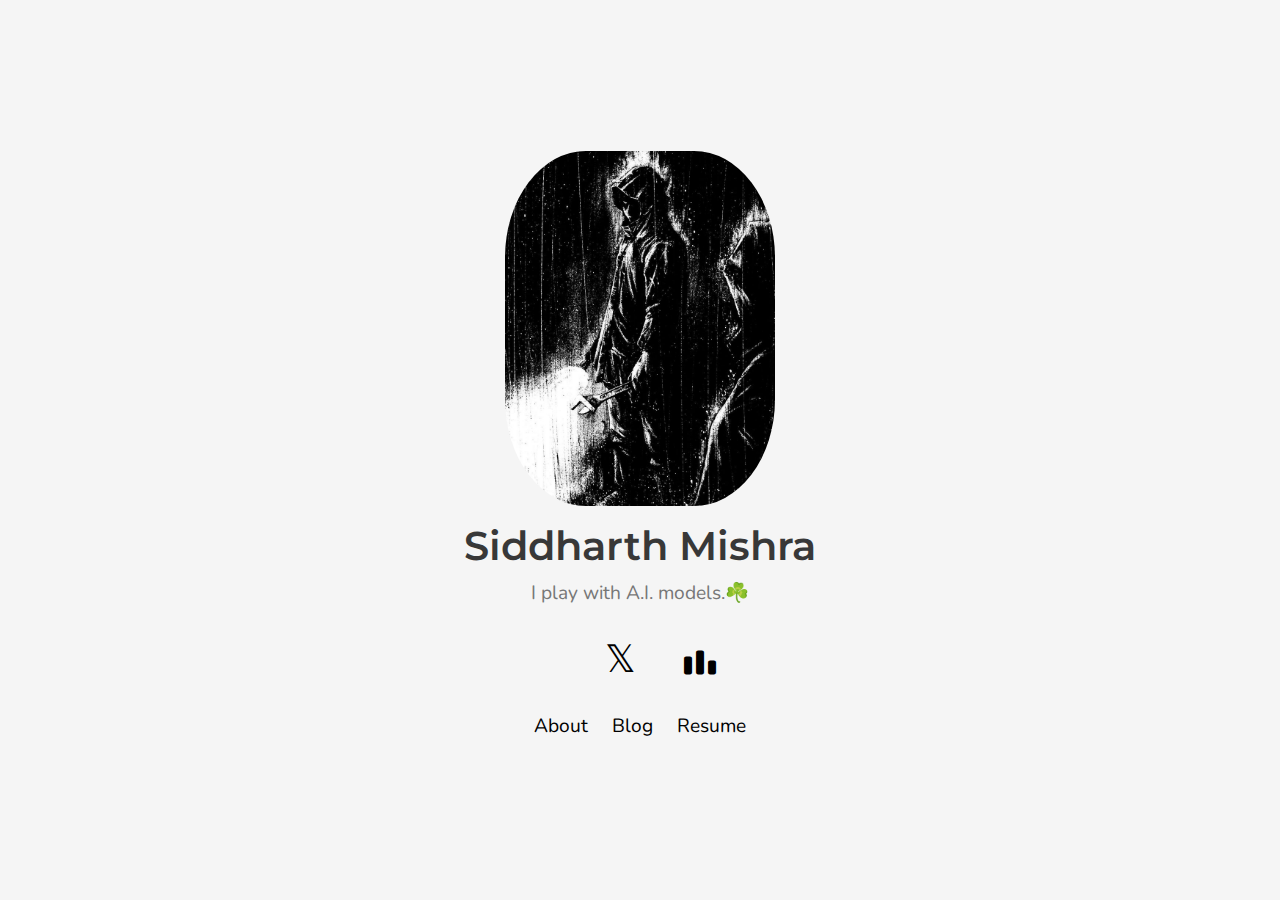
==== index.html @ 068086c6 "Update index.html" ====
<!DOCTYPE html>
<html lang="en">
<head>
    <meta charset="UTF-8">
    <meta name="viewport" content="width=device-width, initial-scale=1.0">
    <title>Siddharth Mishra | Home</title>
    <link href="https://fonts.googleapis.com/css2?family=Montserrat:wght@400;600&display=swap" rel="stylesheet">
    <link href="https://fonts.googleapis.com/css2?family=Nunito:wght@400;600&display=swap" rel="stylesheet">
    <link rel="icon" href="favicon.ico">
    <link rel="stylesheet" href="https://use.fontawesome.com/releases/v5.7.0/css/all.css" integrity="sha384-lZN37f5QGtY3VHgisS14W3ExzMWZxybE1SJSEsQp9S+oqd12jhcu+A56Ebc1zFSJ" crossorigin="anonymous">
    <link rel="stylesheet" href="./css/compcodicons.css"/>
    <style>
        body {
            font-family: 'Nunito', Arial, sans-serif;
            margin: 0;
            display: flex;
            flex-direction: column;
            align-items: center;
            justify-content: center;
            height: 100vh;
            background-color: #f5f5f5;
            text-align: center;
        }

        .name {
            font-family: 'Montserrat', sans-serif;
            font-weight: 600;
            font-size: 2.5em;
            margin: 0;
            color: #383838;
        }

        .tagline {
            font-size: 1.2em;
            color: #777;
            margin: 10px 0;
        }

        .links {
            margin: 20px 0;
        }

        .links a {
            margin: 0 10px;
            text-decoration: none;
            color: #000;
            font-size: 2em;
        }

        .links a:hover {
            color: #20c997;
        }

        .navigation a {
            display: inline-block;
            margin: 10px 10px;
            text-decoration: none;
            color: #000;
            font-size: 1.2em;
            position: relative;
        }

        .navigation a::after {
            content: '';
            display: block;
            width: 0;
            height: 2px;
            background: #20c997;
            transition: width .3s;
            position: absolute;
            left: 0;
            bottom: -5px;
        }

        .navigation a:hover::after {
            width: 100%;
        }

        .icon {
            font-size: 1.5em;
        }

        .profile-picture {
            width: 270px;
            height: 355px;
            border-radius: 30%;
            object-fit: cover; /* Ensures the image covers the area */
            object-position: 60% 45%; /* Centered horizontally, 10% down from the top */
            margin-bottom: 15px;
        }

        .fa-x {
            font-family: sans-serif; /* Use a sans-serif font */
            font-size: 1.2em; /* Adjust the font size as desired */
            color: #000; /* Set the color of the icon */
            transition: color 0.3s; /* Add a transition effect for hover */
        }
        
        .fa-x:hover {
            color: #20c997; /* Change color on hover */
        }
    </style>
</head>
<body>
    <img src="me.jpeg" alt="Siddharth Mishra" class="profile-picture">
    <div class="name">Siddharth Mishra</div>
    <div class="tagline">I play with A.I. models.☘️</div>
    <div class="links">
        <a href="https://github.com/xanderex-sid/" target="_blank" class="icon">
            <i class="fab fa-github"></i>
        </a>
        <a href="https://www.linkedin.com/in/iamsiddharthmishra/" target="_blank" class="icon">
            <i class="fab fa-linkedin"></i>
        </a>
        <a href="https://x.com/xanderex_sid" target="_blank" class="icon">
            <span class="fa-x">𝕏</span>
        </a>
        <a href="mailto:thesiddmishra@gmail.com" target="_blank" class="icon">
            <i class="far fa-envelope"></i>
        </a>
        <a href="https://codeforces.com/profile/xanderex-sid" target="_blank" class="icon">
            <i class="cci cci-codeforces"></i>
        </a>
    </div>
    <div class="navigation">
        <a href="about.html">About</a>
        <a href="blog.html">Blog</a>
        <a href="https://drive.google.com/drive/folders/1VZqvcikl8Run2dg1sEm4Vpf0BI_LRSZc" target="_blank">Resume</a>
    </div>

    <!-- Your content sections would go here -->
    
</body>
</html>
---- css/compcodicons.css ----
/*
 *  Compcodicons by Chris Schindlbeck (https://github.com/cschindlbeck)
 *  Fonts generated using FontForge - https://fontforge.org
 *  Licenses - Font: TODO
 */

@font-face {
    font-family: 'Compcodicons';
    font-style: normal;
    font-weight: 400;
    font-display: block;
    src: url('../fonts/compcodicons.eot');
    src: url('../fonts/compcodicons.eot') format('embedded-opentype'), url('../fonts/compcodicons.ttf') format('truetype'), url('../fonts/compcodicons.woff') format('woff'), url('../fonts/compcodicons.svg') format('svg');
}

.cci {
    font-family: 'Compcodicons';
    font-weight: 400;
    -moz-osx-font-smoothing: grayscale;
    -webkit-font-smoothing: antialiased;
    display: inline-block;
    font-style: normal;
    font-variant: normal;
    text-rendering: auto;
    line-height: 1;
}

.cci-codechef:before {
    content: "\e808";
}

.cci-codeforces:before {
    content: "\e809";
}

.cci-codersrank:before {
    content: "\e803";
}

.cci-coderwall:before {
    content: "\e807";
}

.cci-codesignal:before {
    content: "\e810";
}

.cci-codewars:before {
    content: "\e806";
}

.cci-geeksforgeeks:before {
    content: "\e805";
}

.cci-hackerearth:before {
    content: "\e80c";
}

.cci-hackerrank:before {
    content: "\e80a";
}

.cci-leetcode:before {
    content: "\e802";
}

.cci-topcoder:before {
    content: "\e804";
}

/* Namespace FontAwesome related styles to prevent conflicts */
.cci-fa-lg {
  font-size: 1.33333333em;
  line-height: 0.75em;
  vertical-align: -15%;
}
.cci-fa-2x {
  font-size: 2em;
}
.cci-fa-3x {
  font-size: 3em;
}
.cci-fa-4x {
  font-size: 4em;
}
.cci-fa-5x {
  font-size: 5em;
}
.cci-fa-fw {
  width: 1.28571429em;
  text-align: center;
}
.cci-fa-ul {
  padding-left: 0;
  margin-left: 2.14285714em;
  list-style-type: none;
}
.cci-fa-ul > li {
  position: relative;
}
.cci-fa-li {
  position: absolute;
  left: -2.14285714em;
  width: 2.14285714em;
  top: 0.14285714em;
  text-align: center;
}
.cci-fa-li.cci-fa-lg {
  left: -1.85714286em;
}
.cci-fa-border {
  padding: .2em .25em .15em;
  border: solid 0.08em #eeeeee;
  border-radius: .1em;
}
.cci-fa-pull-left {
  float: left;
}
.cci-fa-pull-right {
  float: right;
}
.cci-fa.cci-fa-pull-left {
  margin-right: .3em;
}
.cci-fa.cci-fa-pull-right {
  margin-left: .3em;
}
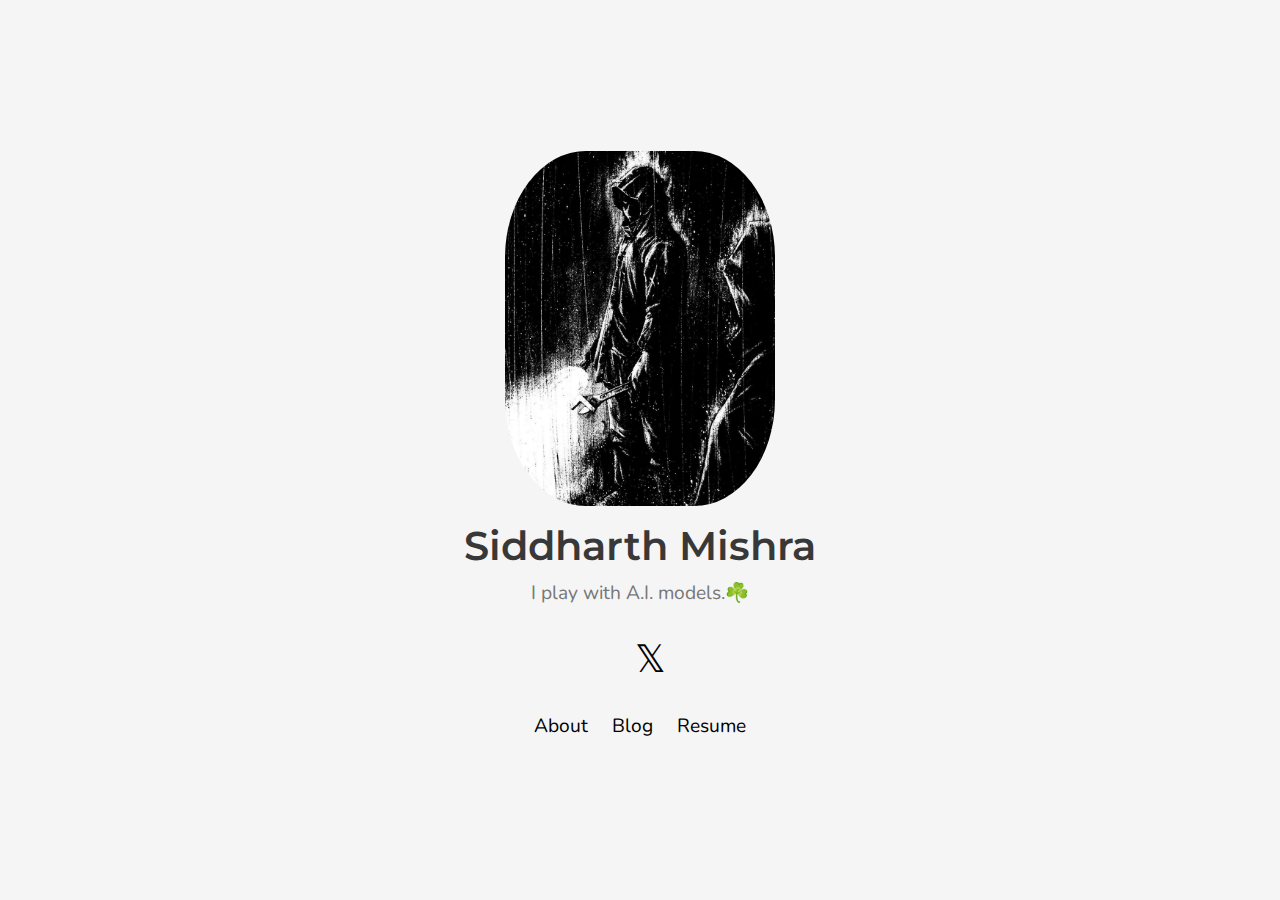
==== commit 326c4e6b: "Update index.html" ====
--- a/index.html
+++ b/index.html
@@ -118,9 +118,9 @@
         <a href="mailto:thesiddmishra@gmail.com" target="_blank" class="icon">
             <i class="far fa-envelope"></i>
         </a>
-        <a href="https://codeforces.com/profile/xanderex-sid" target="_blank" class="icon">
+<!--         <a href="https://codeforces.com/profile/xanderex-sid" target="_blank" class="icon">
             <i class="cci cci-codeforces"></i>
-        </a>
+        </a> -->
     </div>
     <div class="navigation">
         <a href="about.html">About</a>
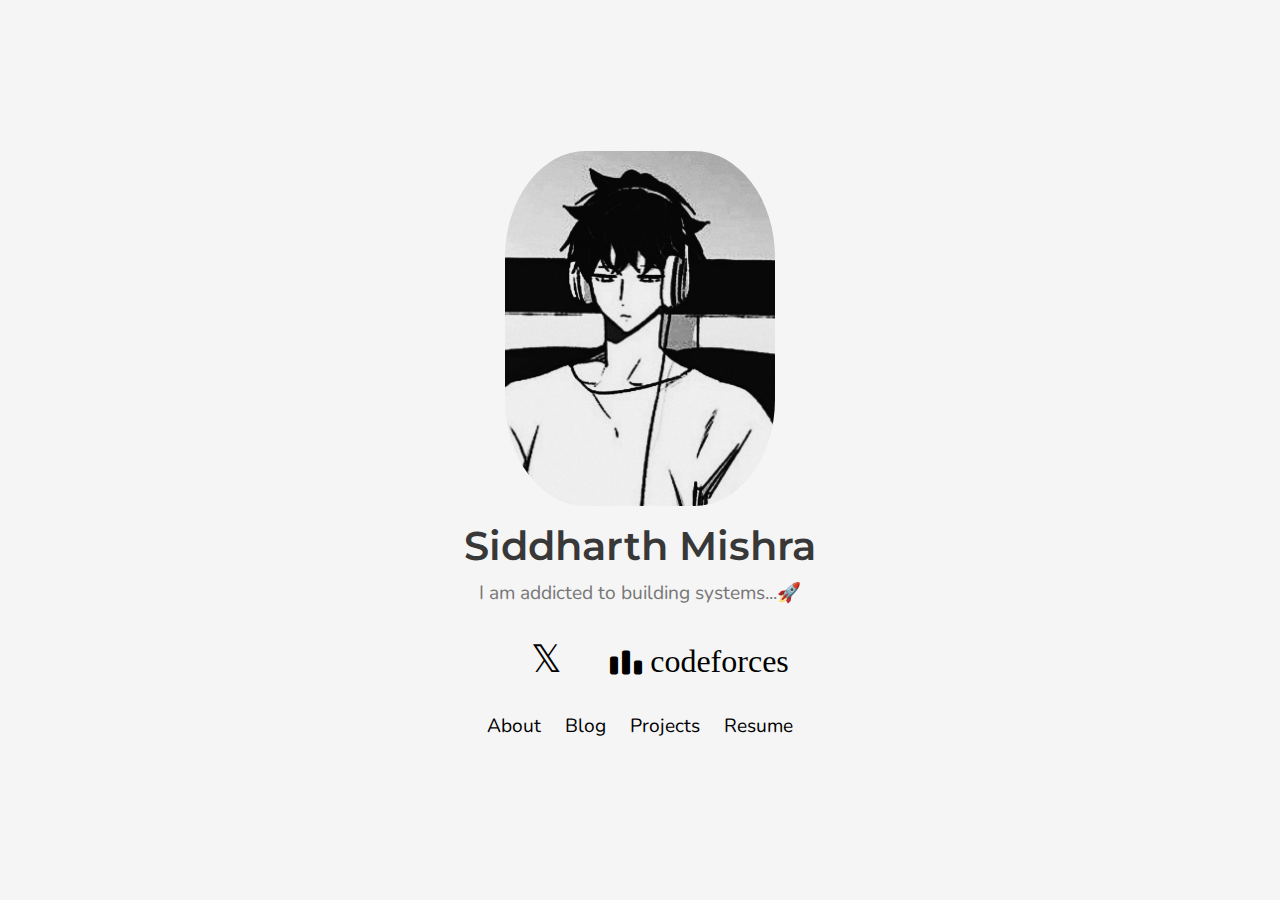
==== commit eb9d74ef: "added projects.html and new dp" ====
--- a/index.html
+++ b/index.html
@@ -104,7 +104,7 @@
 <body>
     <img src="me.jpeg" alt="Siddharth Mishra" class="profile-picture">
     <div class="name">Siddharth Mishra</div>
-    <div class="tagline">I play with A.I. models.☘️</div>
+    <div class="tagline">I am addicted to building systems...🚀</div>
     <div class="links">
         <a href="https://github.com/xanderex-sid/" target="_blank" class="icon">
             <i class="fab fa-github"></i>
@@ -118,13 +118,14 @@
         <a href="mailto:thesiddmishra@gmail.com" target="_blank" class="icon">
             <i class="far fa-envelope"></i>
         </a>
-<!--         <a href="https://codeforces.com/profile/xanderex-sid" target="_blank" class="icon">
-            <i class="cci cci-codeforces"></i>
-        </a> -->
+        <a href="https://codeforces.com/profile/xanderex-sid" target="_blank" class="icon">
+            <i class="cci cci-codeforces"> codeforces</i>
+        </a>
     </div>
     <div class="navigation">
         <a href="about.html">About</a>
         <a href="blog.html">Blog</a>
+        <a href="projects.html">Projects</a>
         <a href="https://drive.google.com/drive/folders/1VZqvcikl8Run2dg1sEm4Vpf0BI_LRSZc" target="_blank">Resume</a>
     </div>
 
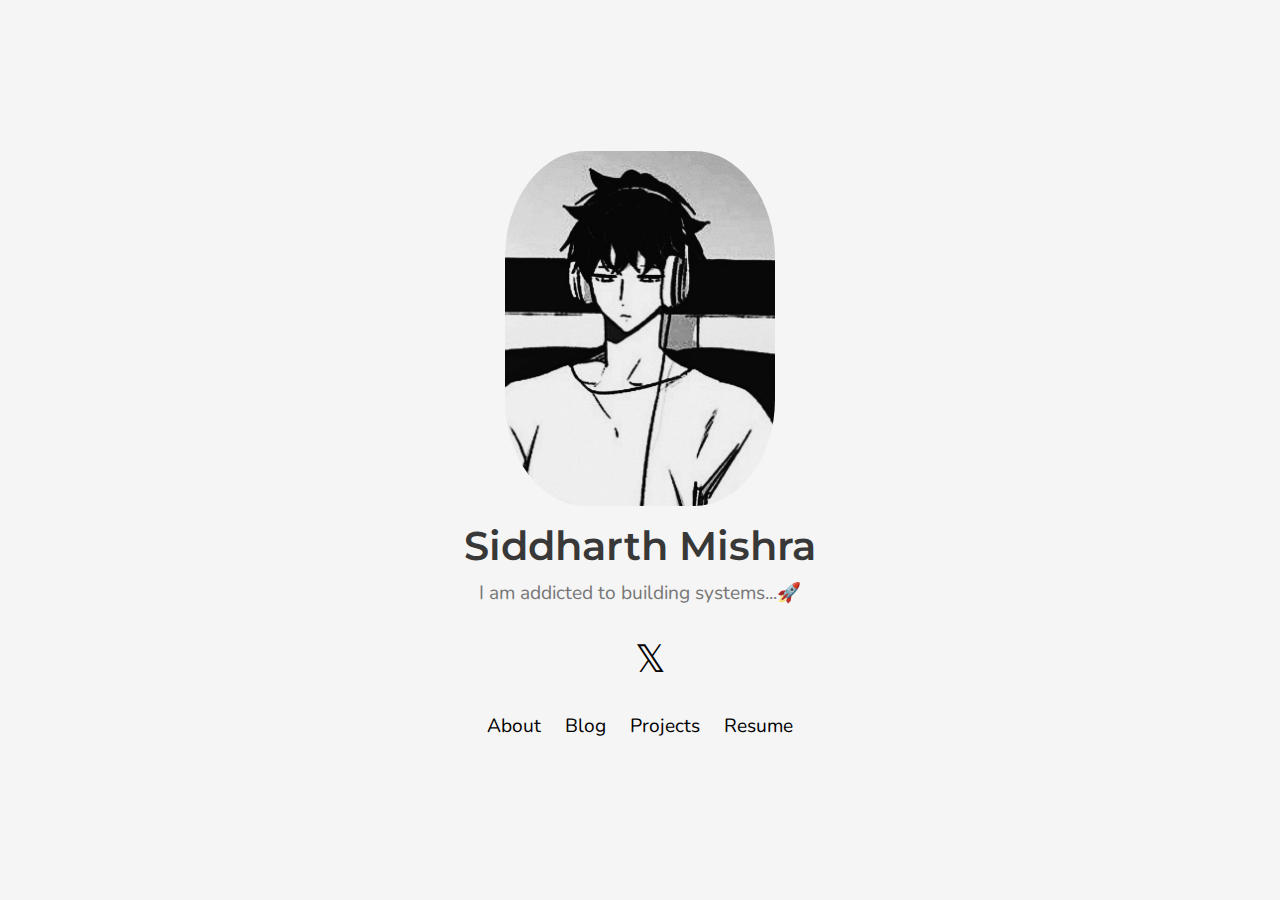
==== commit 9c2aaeaf: "Update index.html" ====
--- a/index.html
+++ b/index.html
@@ -118,9 +118,9 @@
         <a href="mailto:thesiddmishra@gmail.com" target="_blank" class="icon">
             <i class="far fa-envelope"></i>
         </a>
-        <a href="https://codeforces.com/profile/xanderex-sid" target="_blank" class="icon">
+<!--         <a href="https://codeforces.com/profile/xanderex-sid" target="_blank" class="icon">
             <i class="cci cci-codeforces"> codeforces</i>
-        </a>
+        </a> -->
     </div>
     <div class="navigation">
         <a href="about.html">About</a>
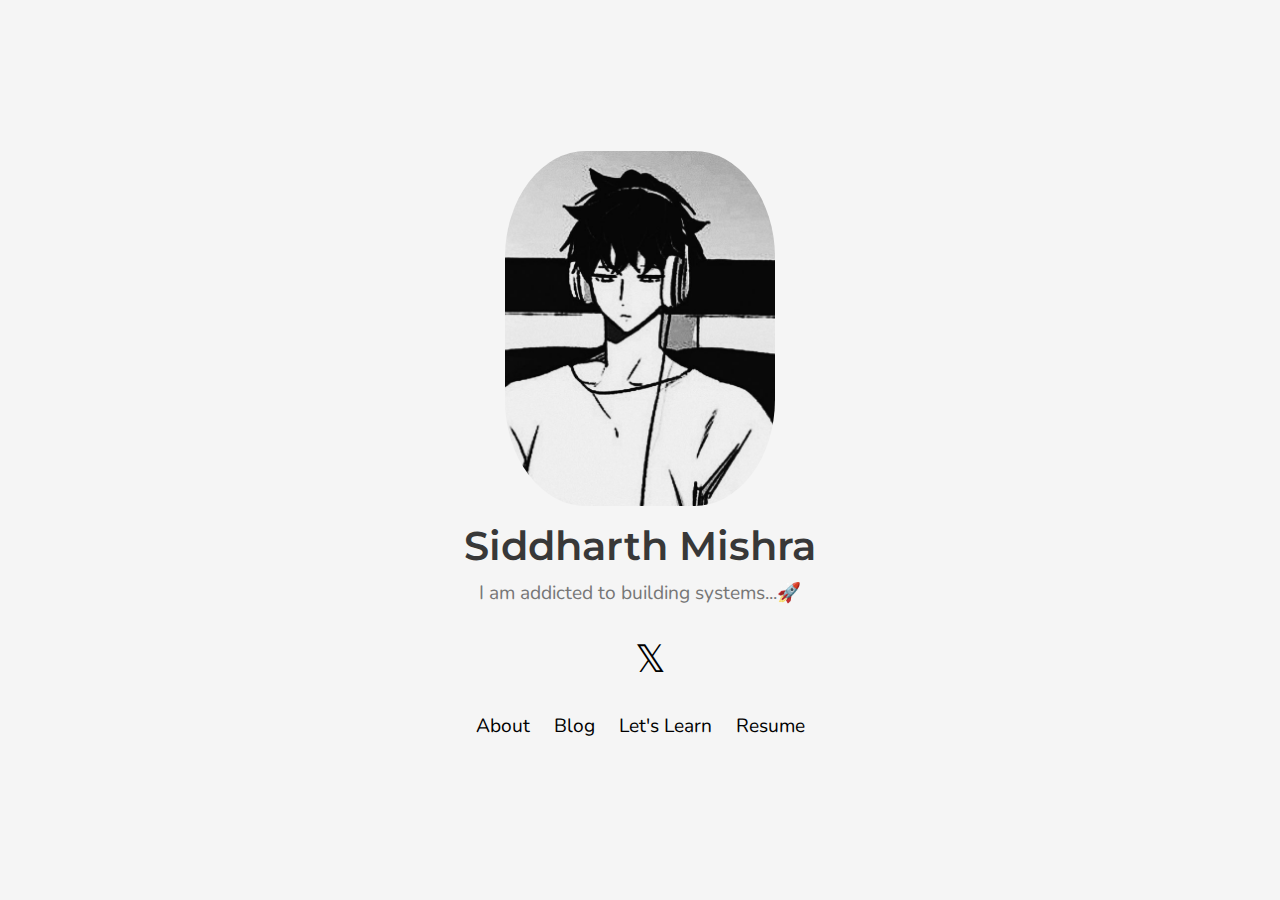
==== commit f660b791: "made little changes, change name of projects" ====
--- a/index.html
+++ b/index.html
@@ -125,7 +125,7 @@
     <div class="navigation">
         <a href="about.html">About</a>
         <a href="blog.html">Blog</a>
-        <a href="projects.html">Projects</a>
+        <a href="projects.html">Let's Learn</a>
         <a href="https://drive.google.com/drive/folders/1VZqvcikl8Run2dg1sEm4Vpf0BI_LRSZc" target="_blank">Resume</a>
     </div>
 
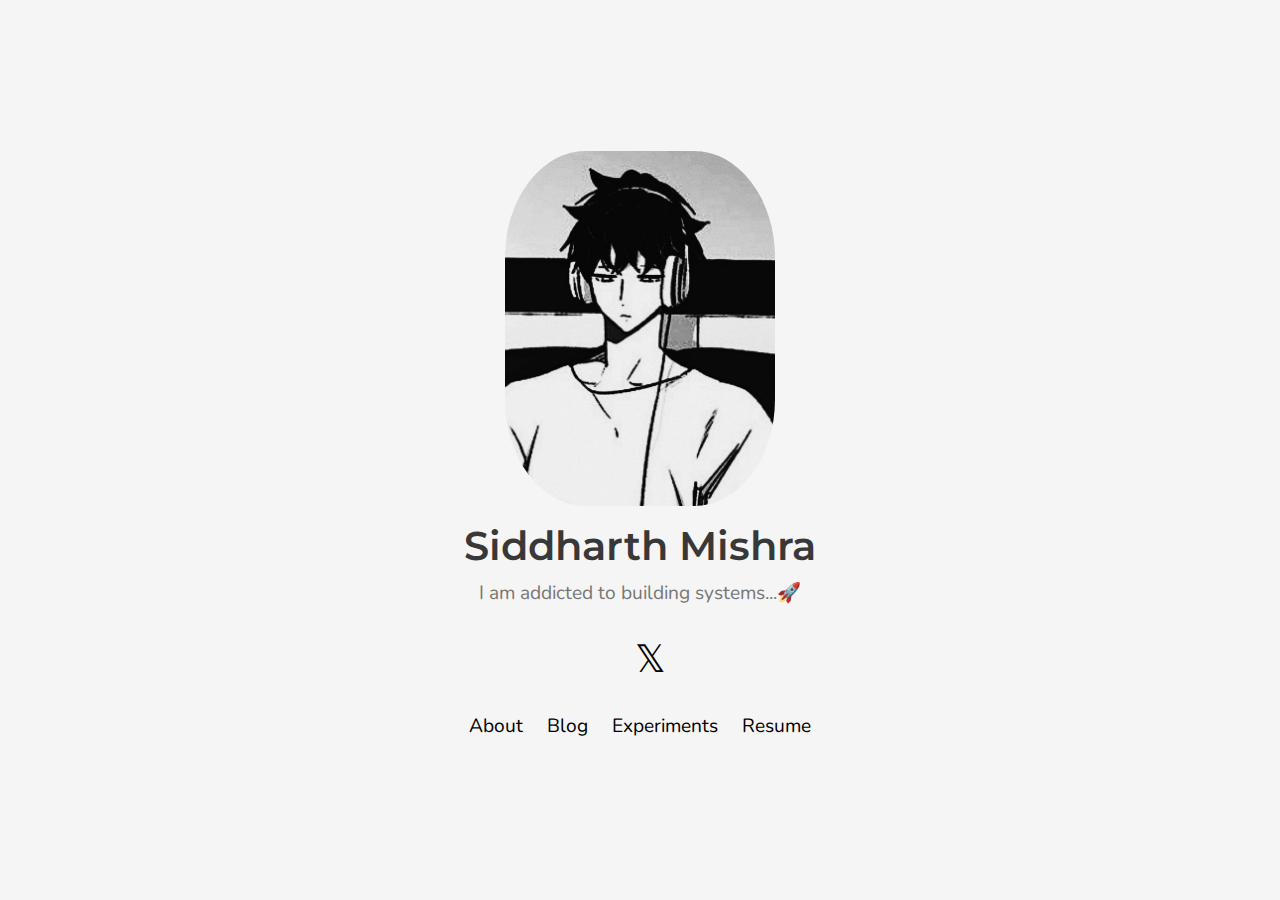
==== commit 5288735e: "project -> experiments" ====
--- a/index.html
+++ b/index.html
@@ -125,7 +125,7 @@
     <div class="navigation">
         <a href="about.html">About</a>
         <a href="blog.html">Blog</a>
-        <a href="projects.html">Let's Learn</a>
+        <a href="projects.html">Experiments</a>
         <a href="https://drive.google.com/drive/folders/1VZqvcikl8Run2dg1sEm4Vpf0BI_LRSZc" target="_blank">Resume</a>
     </div>
 
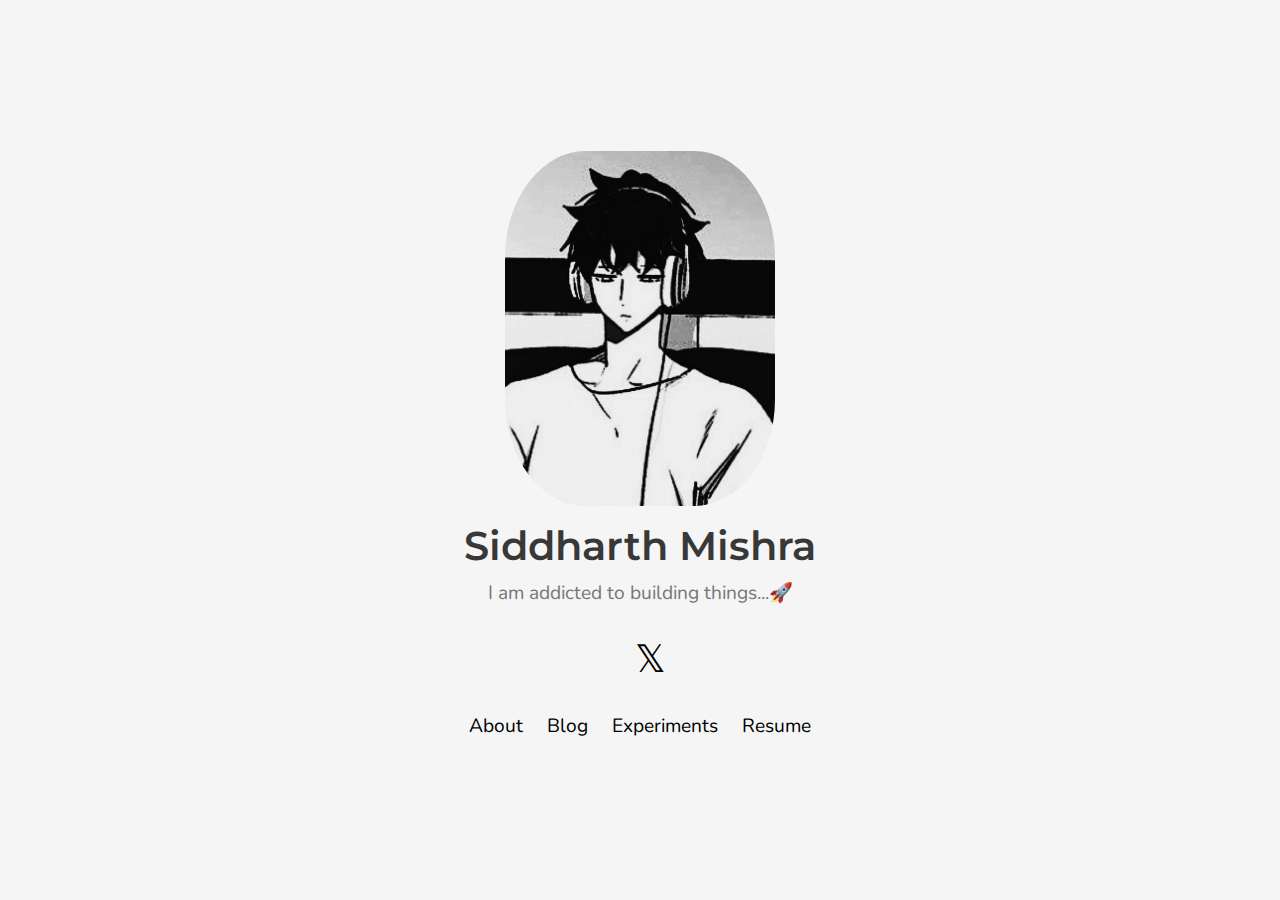
==== commit 1f65c3e2: "Update index.html" ====
--- a/index.html
+++ b/index.html
@@ -104,7 +104,7 @@
 <body>
     <img src="me.jpeg" alt="Siddharth Mishra" class="profile-picture">
     <div class="name">Siddharth Mishra</div>
-    <div class="tagline">I am addicted to building systems...🚀</div>
+    <div class="tagline">I am addicted to building things...🚀</div>
     <div class="links">
         <a href="https://github.com/xanderex-sid/" target="_blank" class="icon">
             <i class="fab fa-github"></i>
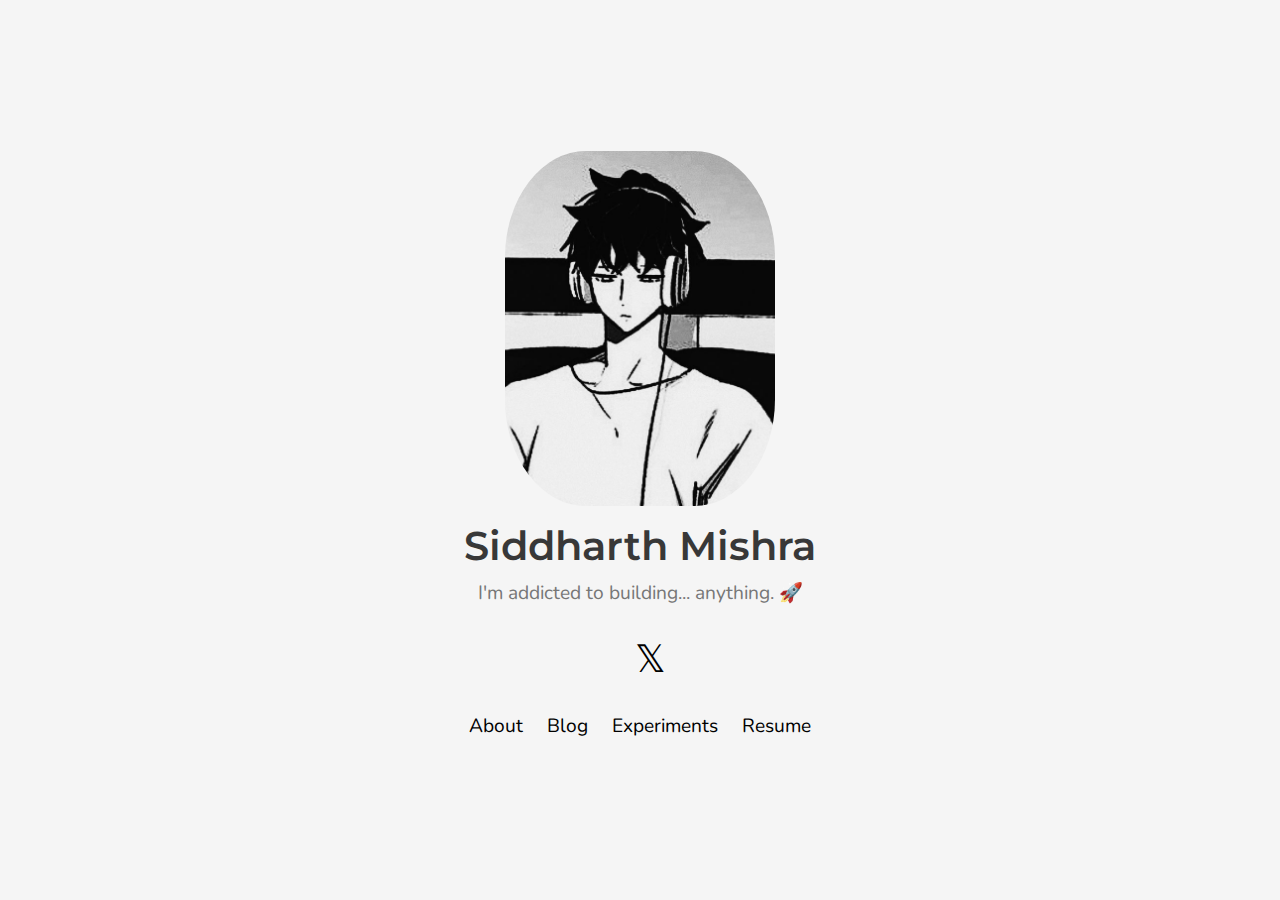
==== commit 27970616: "Update index.html" ====
--- a/index.html
+++ b/index.html
@@ -104,7 +104,7 @@
 <body>
     <img src="me.jpeg" alt="Siddharth Mishra" class="profile-picture">
     <div class="name">Siddharth Mishra</div>
-    <div class="tagline">I am addicted to building things...🚀</div>
+    <div class="tagline">I'm addicted to building... anything. 🚀</div>
     <div class="links">
         <a href="https://github.com/xanderex-sid/" target="_blank" class="icon">
             <i class="fab fa-github"></i>
